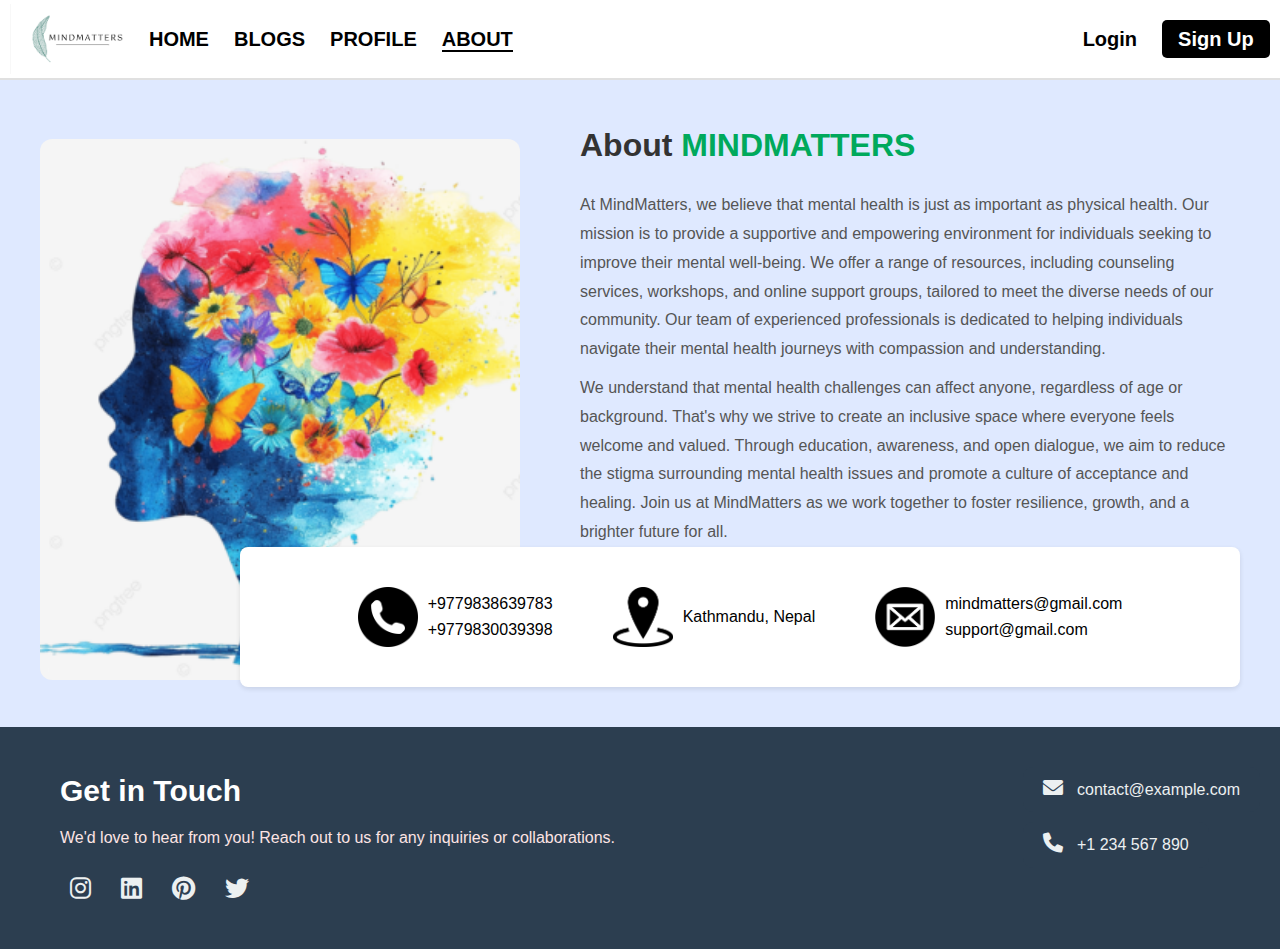
==== about.html @ 9ef49f29 "First commit" ====
<!DOCTYPE html>
<html lang="en">

<head>
    <meta charset="UTF-8">
    <meta name="viewport" content="width=device-width, initial-scale=1.0">
    <link rel="stylesheet" href="https://cdnjs.cloudflare.com/ajax/libs/font-awesome/6.0.0-beta3/css/all.min.css">
    <title>MindMatters</title>
    <link rel="stylesheet" href="style.css">
</head>

<body>
    <!-- Navbar -->
    <nav class="navbar">
        <div class="container">
            <div class="navbar-left">
                <div class="logo">
                    <img src="Images/Logo 1.png" alt="Logo" class="logo">
                </div>
                <ul class="nav-links">
                    <li><a href="index.html" id="home-link">HOME</a></li>
                    <li><a href="blogs.html" id="blogs-link">BLOGS</a></li>
                    <li><a href="profile.html" id="profile-link">PROFILE</a></li>
                    <li><a href="about.html" id="about-link">ABOUT</a></li>
                </ul>
            </div>
            <div class="navbar-right">
                <ul class="nav-links">
                    <li><a href="#" id="login-link">Login</a></li>
                    <li><a href="#" class="signup-button">Sign Up</a></li>
                </ul>
            </div>
        </div>
    </nav>



    <!-- About Us Section -->
    <div class="about-section">
        <div class="about-container">
            <div class="about-image">
                <img src="Images/About Us.png" alt="MindMatters">
            </div>
            <div class="about-content">
                <h2>About <span>MINDMATTERS</span></h2>
                <p>
                    At MindMatters, we believe that mental health is just as important as physical health. Our mission
                    is to provide a supportive and empowering environment for individuals seeking to improve their
                    mental well-being. We offer a range of resources, including counseling services, workshops, and
                    online support groups, tailored to meet the diverse needs of our community. Our team of experienced
                    professionals is dedicated to helping individuals navigate their mental health journeys with
                    compassion and understanding.
                </p>
                <p>
                    We understand that mental health challenges can affect anyone, regardless of age or background.
                    That's why we strive to create an inclusive space where everyone feels welcome and valued. Through
                    education, awareness, and open dialogue, we aim to reduce the stigma surrounding mental health
                    issues and promote a culture of acceptance and healing. Join us at MindMatters as we work together
                    to foster resilience, growth, and a brighter future for all.
                </p>
            </div>
        </div>

        <!-- Contact Information Section -->
        <div class="contact-info">
            <div class="contact-card">
                <div class="icon">
                    <img src="Images/pngwing.com.png" alt="Phone Icon">
                </div>
                <div class="contact-details">
                    <p>+9779838639783</p>
                    <p>+9779830039398</p>
                </div>
            </div>
            <div class="contact-card">
                <div class="icon">
                    <img src="Images/location.png" alt="Location Icon">
                </div>
                <div class="contact-details">
                    <p>Kathmandu, Nepal</p>
                </div>
            </div>
            <div class="contact-card">
                <div class="icon">
                    <img src="Images/email.png" alt="Email Icon">
                </div>
                <div class="contact-details">
                    <p>mindmatters@gmail.com</p>
                    <p>support@gmail.com</p>
                </div>
            </div>
        </div>
    </div>

    <!-- Footer Section -->
    <footer class="contact-footer">
        <div class="footer-left">
            <h2>Get in Touch</h2>
            <p>We'd love to hear from you! Reach out to us for any inquiries or collaborations.</p>
            <div class="social-links">
                <a href="https://instagram.com" target="_blank"><i class="fab fa-instagram"></i></a>
                <a href="https://linkedin.com" target="_blank"><i class="fab fa-linkedin"></i></a>
                <a href="https://pinterest.com" target="_blank"><i class="fab fa-pinterest"></i></a>
                <a href="https://twitter.com" target="_blank"><i class="fab fa-twitter"></i></a>
            </div>
        </div>
        <div class="footer-right">
            <div class="email">
                <a href="mailto:contact@example.com">
                    <i class="fas fa-envelope"></i> contact@example.com
                </a>
            </div>
            <div class="phone">
                <a href="tel:+1234567890">
                    <i class="fas fa-phone"></i> +1 234 567 890
                </a>
            </div>
        </div>
        </div>
    </footer>



    <script src="script.js"></script>
</body>

</html>
---- style.css ----
* {
    margin: 0;
    padding: 0;
    box-sizing: border-box;
}

body {
    font-family: Arial, sans-serif;
    line-height: 1.6;
    background-color: #ffffff;
    padding-top: 80px;

}

.container {
    width: 90%;
    margin: 0 auto;
    display: flex;
    justify-content: space-between;
    align-items: center;
}

/* Navbar Styling */
.navbar {
    padding: 4px;
    background-color: white;
    border-bottom: 2px solid #e0e0e0;
    position: fixed;
    top: 0;
    width: 100%;
    z-index: 1000;
}

.navbar-left .logo {
    height: 70px;

}

.navbar-left {
    display: flex;
    align-items: center;
    margin-inline-start: -5%;
}

.navbar-right {
    display: flex;
    align-items: center;
    margin-inline-end: -5%;
}

.logo h1 {
    font-size: 25px;
    font-weight: bold;
    margin-right: 30px;
}

.nav-links {
    list-style: none;
    display: flex;
    gap: 25px;
    align-items: center;
    font-size: 20px;
}

.nav-links a {
    text-decoration: none;
    color: black;
    font-weight: bold;
}

.nav-links a.active {
    color: #000000;
    font-weight: bold;
    border-bottom: 2px solid #000000;
}


.nav-links .signup-button {
    background-color: black;
    color: white;
    padding: 8px 16px;
    text-decoration: none;
    font-weight: bold;
    border-radius: 5px;
}

.nav-links .logout-button {
    background-color: black;
    color: white;
    padding: 8px 16px;
    text-decoration: none;
    font-weight: bold;
    border-radius: 5px;
}

/* Hero Section Styling */
.hero {
    display: flex;
    justify-content: center;
    align-items: center;
    padding: 50px;
    background-color: #F2F2F2;
}

.hero-container {
    display: flex;
    justify-content: space-between;
    align-items: center;
}

.hero-content {
    max-width: 50%;
}

.hero-content h2 {
    font-size: 48px;
    margin-bottom: 20px;
}

.hero-content p {
    font-size: 22px;
    margin-bottom: 80px;
}

.cta-button {
    background-color: black;
    color: white;
    padding: 10px 20px;
    border: none;
    font-size: 16px;
    cursor: pointer;
}

.hero-image img {
    max-width: 100%;
    height: auto;
    border-radius: 10px;
    cursor: pointer;
}

.value-proposition {
    background-color: #F2F2F2;
    padding: 100px;
    display: flex;
    flex-direction: column;
    justify-content: center;
    align-items: center;
    text-align: center;
    margin-top: 20px;
    margin-bottom: -20px;
}

.value-proposition h2 {
    font-size: 36px;
    margin-bottom: 10px;

}

.value-proposition p {
    font-size: 22px;
    margin-bottom: 40px;
}

.value-proposition .cta-button {
    background-color: black;
    color: white;
    padding: 28px 50px;
    font-size: 18px;
    border: none;
    border-radius: 5px;
    cursor: pointer;
    transition: background-color 0.3s;
}

.cta-button:hover {
    background-color: #444;
}

/* Image Section */
.image-section {
    padding: 10px;
    text-align: center;
    background: linear-gradient(to top, white 50%, #f0f0f0 50%);
}

.value-image {
    width: 500 px;
    height: 500px;
    border-radius: 10px;
}

/* Footer Section */
.contact-footer {
    display: flex;
    justify-content: space-between;
    align-items: flex-start;
    background-color: #2c3e50;
    color: #ffffff;
    padding: 40px 20px;
}

.footer-left {
    max-width: 60%;
    padding-left: 40px;
}

.footer-left h2 {
    font-size: 30px;
    margin-bottom: 10px;
    padding-right: 40px;
}

.footer-left p {
    font-size: 16px;
    margin-bottom: 20px;
    color: #fde4e4;
}

.social-links {
    display: flex;
    gap: 10px;
}

.social-links a {
    color: #ecf0f1;
    text-decoration: none;
    margin: 0 10px;
    font-size: 1.5rem;
}

.social-links a:hover {
    color: #3498db;
}


.social-links a:hover {
    text-decoration: underline;
}

.footer-right {
    display: flex;
    align-items: flex-start;
    justify-content: flex-end;
    flex-direction: column;
}

.email,
.phone {
    background-color: #2c3e50;
    color: #ecf0f1;
    border-radius: 10px;
    padding: 10px 20px;
    display: flex;
    align-items: center;
    margin-bottom: 10px;
}

.email a,
.phone a {
    text-decoration: none;
    color: #ecf0f1;
    font-size: 16px;
}

.email i,
.phone i {
    margin-right: 10px;
    font-size: 20px;
}

.footer-right a:hover {
    text-decoration: underline;
}


/* Recommended Blogs Section */
.recommended-blogs {
    text-align: center;
    background-color: #f4f4f4;
    padding: 50px 0px;
    margin-bottom: 20px;
}

.recommended-blogs h2 {
    font-size: 32px;
    margin-bottom: 10px;
    color: #333;
}

.recommended-blogs p {
    font-style: italic;
    font-size: 18px;
    margin-bottom: 40px;
    color: #666;
}

.blog-cards {
    display: flex;
    justify-content: center;
    gap: 40px;
    flex-wrap: wrap;
}

.blog-card {
    background-color: white;
    box-shadow: 0 4px 12px rgba(0, 0, 0, 0.1);    
    border-radius: 10px;   
    padding: 20px;
    text-align: center;
    width: 220px;
    transition: transform 0.3s;
}

.blog-card:hover {
    transform: translateY(-5px);    /* Lift effect on hover */
}

.blog-card .blog-image {
    width: 100%;
    height: 150px;
    object-fit: cover;
    border-radius: 8px;
    margin-bottom: 15px;
}

.blog-card h3 {
    font-size: 20px;
    margin-bottom: 10px;
    color: #333;
}

.blog-card p {
    font-size: 16px;
    color: #555;
    margin-bottom: 15px;
    line-height: 1.5;
}


.blog-card a {
    color: #007BFF;
    text-decoration: none;
    font-weight: bold;
}

.blog-card a:hover {
    text-decoration: underline;
    color: #0056b3;
}


/* Shared Stories Section */
.shared-stories {
    text-align: center;
    background-color: #f4f4f4;
    padding: 50px 0;
}

.shared-stories h2 {
    font-size: 28px;
    margin-bottom: 20px;
}

.shared-stories p {
    font-size: 18px;
    color: #666;
    max-width: 800px;
    margin: 0 auto 50px;
}

/* Stories Cards */
.stories-cards {
    display: flex;
    justify-content: center;
    gap: 20px;
}

.story-card {
    background-color: white;
    box-shadow: 0 4px 8px rgba(0, 0, 0, 0.1);
    border-radius: 8px;
    padding: 20px;
    text-align: center;
    width: 300px;
}

.story-card img {
    width: 100%;
    max-height: 200px;
    object-fit: cover;
}


.story-card h3 {
    margin: 10px 0;
    font-size: 18px;
}

.story-card p {
    margin: 5px 0;
    font-size: 14px;
}

.story-card a {
    color: #007BFF;
    text-decoration: none;
    font-weight: bold;
}

.story-card a:hover {
    text-decoration: underline;
}

.username {
    font-size: 16px;
    color: #555;
    margin-top: 10px;
    font-style: italic;
    text-align: right;
    margin-right: 10px;
}

/* Profile Container */
.profile-container {
    display: flex;
    justify-content: flex-start;
    align-items: center;
    padding: 20px;
    gap: 200px;
    max-width: 800px;
    margin: 50px auto;
}

/* Profile Avatar Section */
.profile-avatar {
    text-align: center;
}

.profile-avatar img {
    width: 120px;
    height: 120px;
    border-radius: 50%;
    background-color: #E3E3E3;
}

.profile-avatar h3 {
    margin-top: 10px;
    font-size: 18px;
    font-weight: bold;
}

/* Profile Info Section */
.profile-info {
    background-color: #E3E3E3;
    padding: 20px;
    border-radius: 10px;
    box-shadow: 0 4px 8px rgba(0, 0, 0, 0.1);
    width: 320px;
}

.profile-info p {
    font-size: 16px;
    margin: 10px 0;
}

.profile-info strong {
    font-weight: bold;
}

/* Recently Accessed Section */
.recently-accessed {
    padding: 20px;
    background-color: #e0e6f8;
    text-align: center;
    border-radius: 8px;
    margin-bottom: 40px;
}

.card-container {
    display: flex;
    justify-content: center;
    gap: 20px;
    margin-top: 10px;
}

.card {
    background-color: white;
    padding: 15px;
    border-radius: 8px;
    width: 200px;
    box-shadow: 0px 4px 6px rgba(0, 0, 0, 0.1);
}

.card img {
    width: 100%;
    height: 250px;
    object-fit: cover;
}

.card h3 {
    margin: 10px 0;
    font-size: 18px;
    color: #333;
}

.card a {
    text-decoration: none;
    color: #007bff;
    font-weight: bold;
    font-size: 14px;
}

.card a:hover {
    color: #0056b3;
}

/* How are you Feeling Today Section */
.feeling-today {
    padding: 20px;
    background-color: #f9e5ef;
    text-align: center;
    border-radius: 8px;
    margin-bottom: 40px;
}

.feeling-buttons {
    display: flex;
    justify-content: center;
    gap: 10px;
    margin-top: 10px;
}

.feeling-buttons button {
    background-color: #ffffff;
    border: 2px solid #59ba6f;
    border-radius: 20px;
    padding: 10px 20px;
    cursor: pointer;
    font-size: 16px;
    color: #333;
    font-weight: bold;
    transition: 0.3s;
}

.feeling-buttons button:hover {
    background-color: #59ba6f;
    color: white;
}

/* Saved Resources Section */
.saved-resources {
    padding: 20px;
    background-color: #e0e6f8;
    text-align: center;
    border-radius: 8px;
}

.resources-container {
    display: flex;
    justify-content: center;
    gap: 20px;
    margin-top: 10px;
}

.resource-card {
    background-color: white;
    padding: 15px;
    border-radius: 8px;
    width: 200px;
    box-shadow: 0px 4px 6px rgba(0, 0, 0, 0.1);
}

.resource-card img {
    width: 100%;
    height: 200px;
    object-fit: cover;
}

.resource-card h3 {
    margin: 10px 0;
    font-size: 18px;
    color: #333;
}

.resource-card a {
    text-decoration: none;
    color: #007bff;
    font-weight: bold;
    font-size: 14px;
}

.resource-card a:hover {
    color: #0056b3;
}

/* About Section */
.about-section {
    background-color: #dfe9ff;
    padding: 40px;
    box-shadow: 0px 5px 15px rgba(0, 0, 0, 0.1);
}

/* About Section Container */
.about-container {
    display: flex;
    justify-content: space-between;
    align-items: center;
    margin-bottom: 50px;
}

.about-image {
    width: 40%;
}

.about-image img {
    width: 100%;
    height: auto;
    border-radius: 12px;
}

.about-content {
    width: 55%;
    margin-bottom: 150px;
}

.about-content h2 {
    color: #333;
    font-size: 32px;
    margin-bottom: 20px;
}

.about-content h2 span {
    color: #00a95c;
    font-weight: bold;
}

.about-content p {
    color: #555;
    line-height: 1.8;
    font-size: 16px;
    margin-bottom: 10px;
}

/* Contact Information Section */
.contact-info {
    display: flex;
    justify-content: right;
    margin-top: -190px;
    flex-wrap: wrap;
    background-color: white;
    width: 1000px;
    margin-left: auto;
}

.contact-info {
    position: relative;
    z-index: 10;
    display: flex;
    justify-content: center;
    margin-top: -210px;
    flex-wrap: wrap;
    background-color: white;
    padding: 10px;
    border-radius: 8px;
    box-shadow: 0 2px 5px rgba(0, 0, 0, 0.1);
}


.contact-card {
    display: flex;
    align-items: center;
    margin: 20px;    /* Spacing between cards */
    padding: 10px;
}

.icon {
    margin-right: 10px;
    width: 60px;
    height: 60px;
}

.icon img {
    width: 100%;
    height: auto;
}

.contact-details p {
    margin: 0;
}

/* Responsive Design */
@media (max-width: 768px) {
    .about-container {
        flex-direction: column;
        align-items: center;
    }

    .about-image,
    .about-content {
        width: 100%;
    }

    .contact-info {
        flex-direction: column;
    }

    .contact-card {
        width: 100%;
        margin-bottom: 20px;
    }

    .contact-card:last-child {
        margin-bottom: 0;
    }
}

/* Share Story section */
.form-container {
    max-width: 600px;
    margin: 20px auto;
    padding: 20px;
    background-color: white;
    border-radius: 8px;
    box-shadow: 0 2px 10px rgba(0, 0, 0, 0.1);
}

h2 {
    margin-bottom: 20px;
}

.form-row {
    display: flex;
    justify-content: space-between;
}

.form-group {
    flex: 1;
    margin-right: 10px;
}

.form-group:last-child {
    margin-right: 0;
}

label {
    display: block;
    margin-bottom: 5px;
    color: #555;
}

input[type="text"],
input[type="email"],
textarea {
    width: 100%;
    padding: 10px;
    margin-bottom: 15px;
    border: 1px solid #ccc;
    border-radius: 4px;
}

textarea {
    resize: vertical;
}

.submit-btn {
    background-color: #007bff;
    color: white;
    border: none;
    padding: 10px 15px;
    border-radius: 5px;
    cursor: pointer;
    transition: background-color 0.3s;
}

.submit-btn:hover {
    background-color: #0056b3;
}

/* Highlight for login button */
.highlight {
    background-color: #4CAF50;
    /* Highlight color */
    color: white;
    border: none;
    padding: 10px;
    border-radius: 5px;
}

/* Chat Section */
.chat-container {
    display: flex;
    height: calc(100vh - 80px); 
}

.chat-list {
    width: 30%;
    background-color: #ffffff;
    border-right: 2px solid #e0e0e0; 
    padding: 10px;
    overflow-y: auto;
}

.chat-list ul {
    list-style-type: none;
    padding: 0;
}

.chat-list li {
    padding: 10px;
    cursor: pointer;
    border-radius: 5px;
    transition: background-color 0.2s;
}

.chat-list li:hover {
    background-color: #f0f0f0; /* Hover effect */
}

.messaging-area {
    width: 70%;
    padding: 20px;
    display: flex;
    flex-direction: column;
    background-color: #f9f9f9; 
}

.messages {
    flex-grow: 1;
    border: 1px solid #ccc;
    border-radius: 5px;
    padding: 10px;
    background-color: #ffffff;
    overflow-y: auto;
    margin-bottom: 10px; 
}

#messageInput {
    padding: 10px;
    border: 1px solid #ccc;
    border-radius: 5px;
    width: calc(100% - 120px); /* Adjust width to fit button */
    margin-right: 10px; 
}

button {
    padding: 10px;
    border: none;
    border-radius: 5px;
    background-color: #007bff; 
    color: white;
    cursor: pointer;
}

button:hover {
    background-color: #0056b3; 
}

/* Chat Item Styling */
.chat-item {
    display: flex;
    align-items: center;
    padding: 10px;
    border: 1px solid #e0e0e0;
    border-radius: 8px;
    margin-bottom: 10px;
    background-color: #ffffff; 
    transition: background-color 0.2s;
    cursor: pointer;
}

.chat-item:hover {
    background-color: #f0f0f0; 
}

.chat-avatar {
    width: 50px; 
    height: 50px; 
    border-radius: 50%; 
    background-color: #cce5ff; 
    display: flex;
    justify-content: center;
    align-items: center;
    margin-right: 10px; 
    font-size: 24px; 
}

.chat-details {
    flex-grow: 1; 
}

.chat-name {
    font-weight: bold; 
    font-size: 18px; 
}

.chat-message {
    color: #666; 
    font-size: 14px;
}
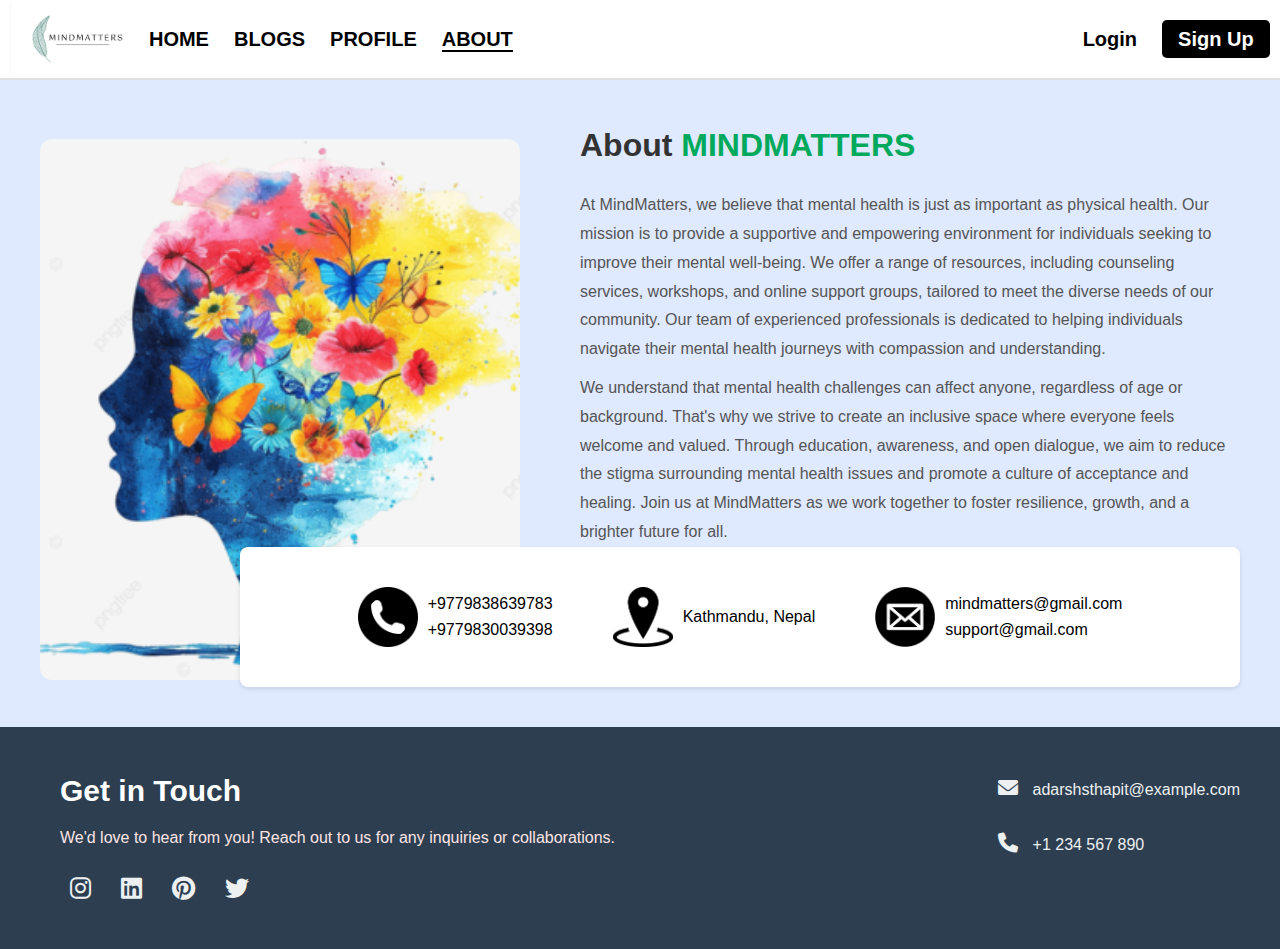
==== commit 10962f29: "Update about.html" ====
--- a/about.html
+++ b/about.html
@@ -26,8 +26,8 @@
             </div>
             <div class="navbar-right">
                 <ul class="nav-links">
-                    <li><a href="#" id="login-link">Login</a></li>
-                    <li><a href="#" class="signup-button">Sign Up</a></li>
+                    <li><a href="#" id="login-link" class="login-button" onclick="showDevelopmentAlert()">Login</a></li>
+                    <li><a href="#" class="signup-button" onclick="showDevelopmentAlert()">Sign Up</a></li>
                 </ul>
             </div>
         </div>
@@ -107,7 +107,7 @@
         <div class="footer-right">
             <div class="email">
                 <a href="mailto:contact@example.com">
-                    <i class="fas fa-envelope"></i> contact@example.com
+                    <i class="fas fa-envelope"></i> adarshsthapit@example.com
                 </a>
             </div>
             <div class="phone">
@@ -124,4 +124,4 @@
     <script src="script.js"></script>
 </body>
 
-</html>+</html>
